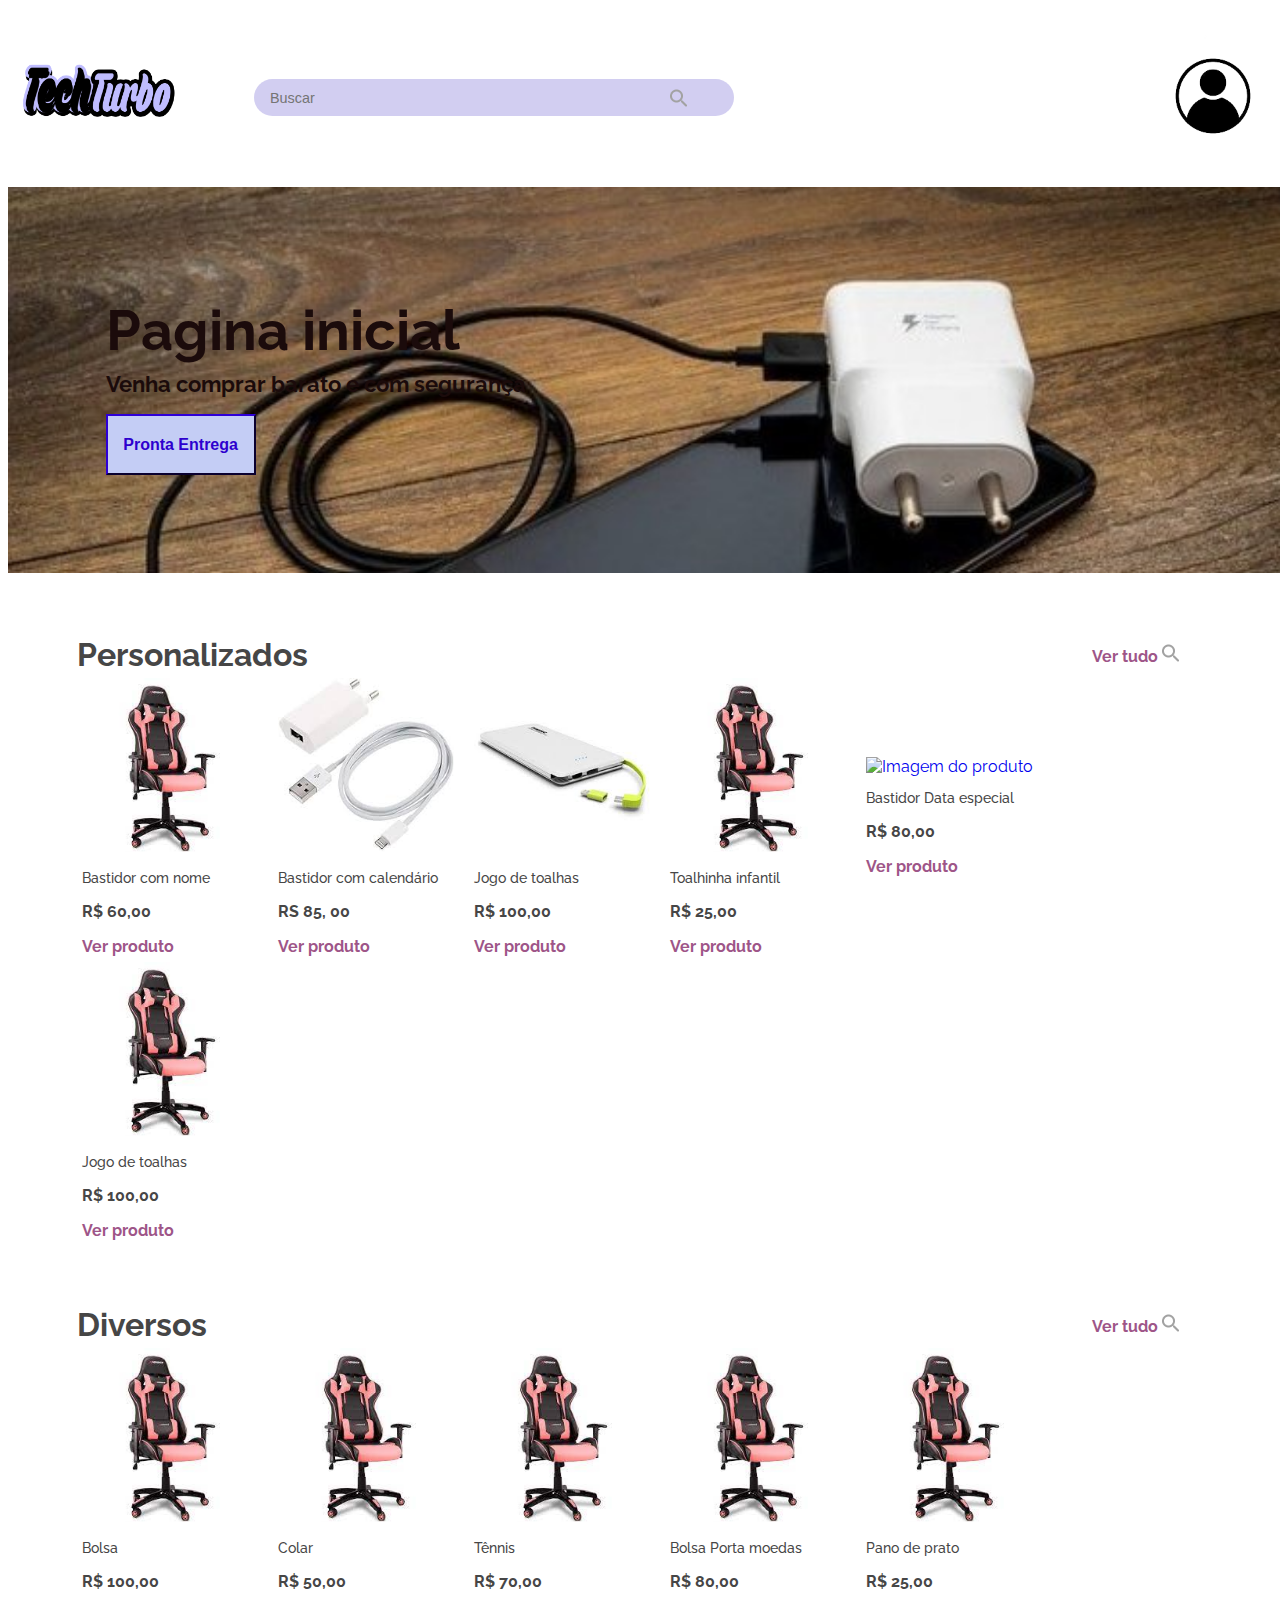
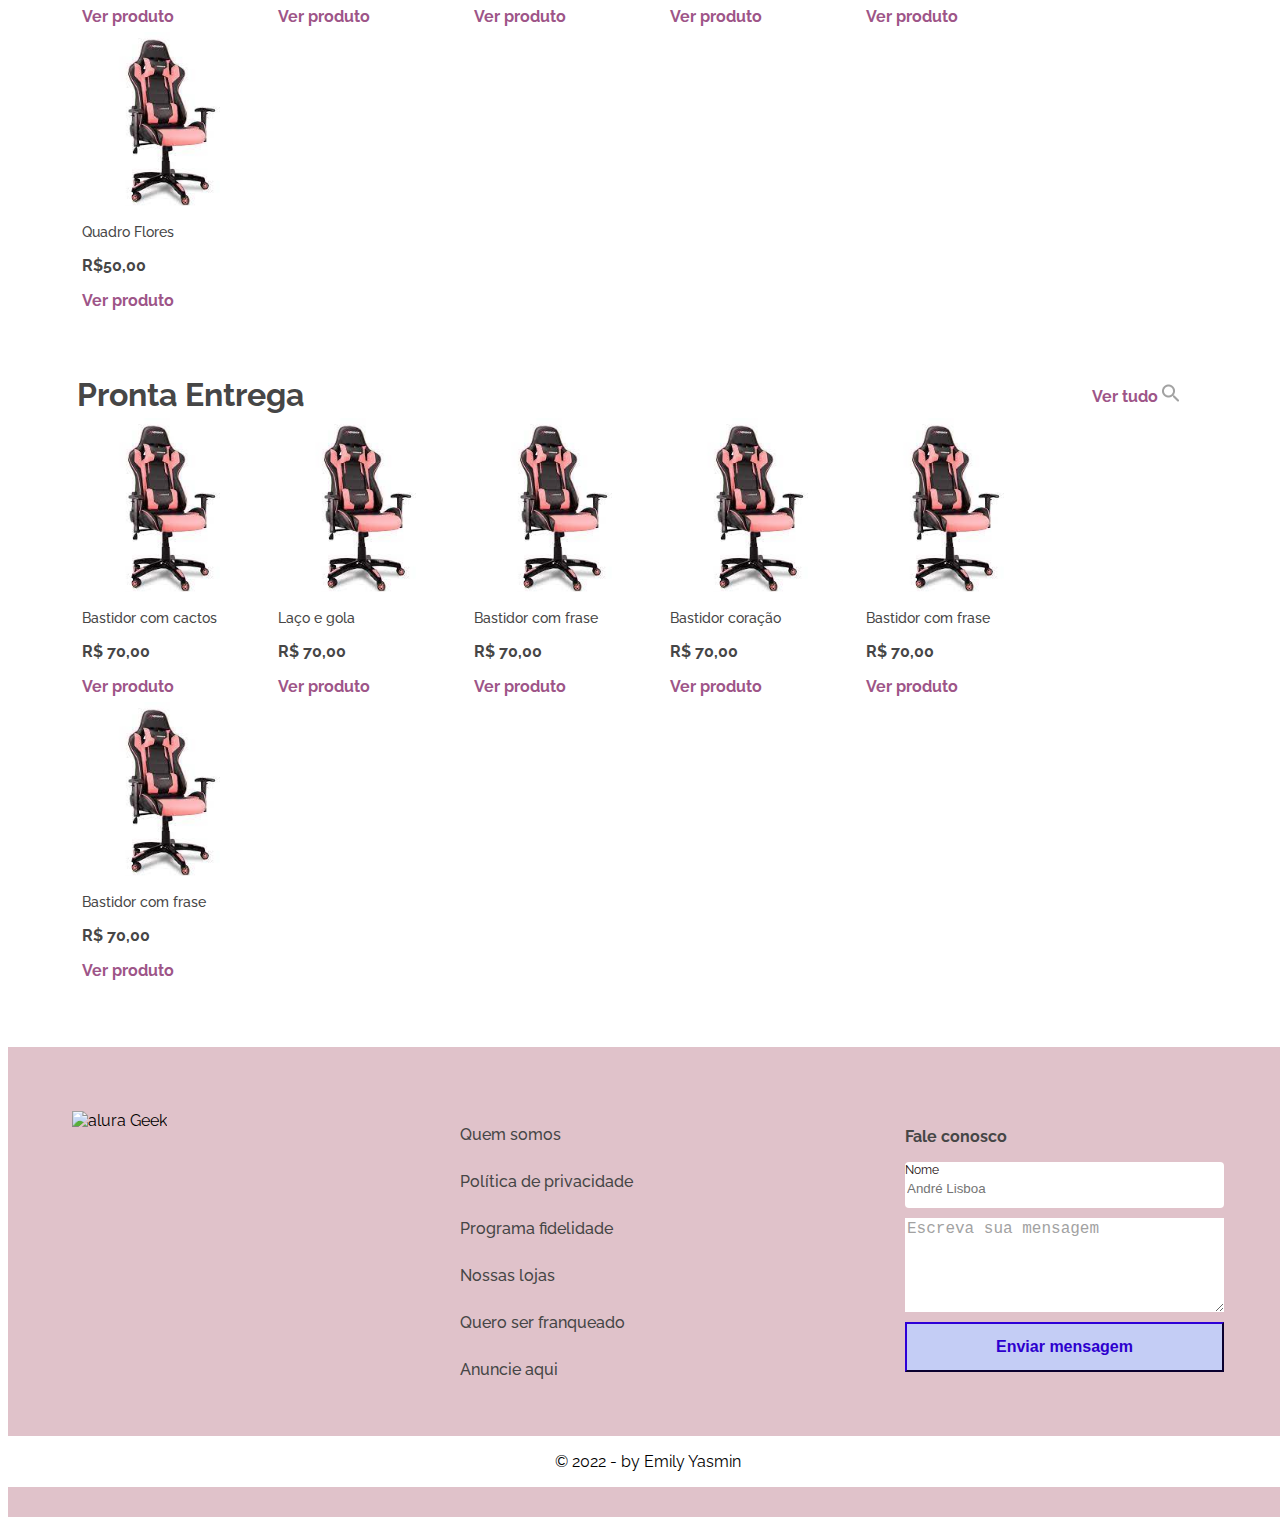
==== index.html @ 12363c65 "construindo a página" ====
<!DOCTYPE html>
<html lang="pt-br">

<head>
    <meta charset="UTF-8">
    <meta http-equiv="X-UA-Compatible" content="IE=edge">
    <meta name="viewport" content="width=device-width, initial-scale=1.0">
    <title>TechTurbo</title>
    <link rel="preconnect" href="https://fonts.googleapis.com">
    <link rel="preconnect" href="https://fonts.gstatic.com" crossorigin>
    <link href="https://fonts.googleapis.com/css2?family=Raleway:wght@400;700&display=swap" rel="stylesheet">
    <link rel="stylesheet" href="css\style.css">
    <link rel="stylesheet" href="css\menu.css">
    <link rel="stylesheet" href="css\banner.css">
    <link rel="stylesheet" href="css\galeria.css">
    <link rel="stylesheet" href="css\rodape.css">
</head>

<body>
    <header class="menu">
        <div class="menu__principal">
            <img class="menu__logo" src="imagem/Techturbo.png" alt="Logo da Alura">
            <input class="menu__buscar" type="text" placeholder="Buscar">
            <button class="voltar" type=""><a class="menu__navBot" href="index.html"><img class="imagem_login"
                        src="./imagem/imagem_login.png" alt=""></a></button>
        </div>
    </header>
    <main>
        <section class="banner">
            <div class="banner__apresentacao">
                <h1 class="banner__titulo">Pagina inicial</h1>
                <p class="banner__descricao">Venha comprar barato e com segurança</p>
                <a class="Botao2" href="#prontaEntrega"><button class="banner__btn Botao2" type="button">Pronta
                        Entrega</button></a>
            </div>
        </section>
        <section class="galeria personalizados" id="personalizados" data-produto-personalizado="todos">

            <div class="galeria__secao">
                <h2 class="galeria__titulo">Personalizados</h2>
                <a class="galeria__verTudo" href="todos.html">Ver tudo </a>
            </div>
            <!--JS-->

        </section>

        <section class="galeria diversos" id="diversos" data-produto-diversos>
            <div class="galeria__secao">
                <h2 class="galeria__titulo">Diversos</h2>
                <a class="galeria__verTudo" href="todos.html">Ver tudo </a>
            </div>

            <!--JS-->
        </section>

        <section class="galeria prontaEntrega" id="prontaEntrega">
            <div class="galeria__secao">
                <h2 class="galeria__titulo">Pronta Entrega</h2>
                <a class="galeria__verTudo" href="todos.html">Ver tudo </a>
            </div>

            <!--JS-->
        </section>
    </main>
    <footer class="rodape">
        <section class="rodape__aluraGeek">
            <div class="rodape__divLogo">
                <img class="rodape__logo" src="" alt="alura Geek">
            </div>
            <nav class="rodape__informacoes">
                <a class="rodape__informacao" href="#">Quem somos</a>
                <a class="rodape__informacao" href="#">Política de privacidade</a>
                <a class="rodape__informacao" href="#">Programa fidelidade</a>
                <a class="rodape__informacao" href="#">Nossas lojas</a>
                <a class="rodape__informacao" href="#">Quero ser franqueado</a>
                <a class="rodape__informacao" href="#">Anuncie aqui</a>
            </nav>
            <form class="rodape__faleConosco">
                <p class="rodape__subtitulo">Fale conosco</p>
                <div class="rodape__formulario">
                    <label class="rodape__nome" for="text">Nome</label>
                    <input class="rodape__inputNome" type="text" placeholder="André Lisboa" maxlength="40"
                        title="O campo deve conter nomáximo 40 caracteres" required>
                </div>
                <textarea class="rodape__mensagem" name="mensagem" id="" cols="30" rows="5" maxlength="120"
                    title="O campo deve conter no máximo 120 caracteres" required>Escreva sua mensagem</textarea>
                <button class="rodape__btn Botao2" type="submit">Enviar mensagem</button>
            </form>
        </section>
        <section class="rodape__desenvolvedor">
            <p> © 2022 - by Emily Yasmin</p>
        </section>
    </footer>
</body>
<script type="module" src="js\home.js"></script>

</html>
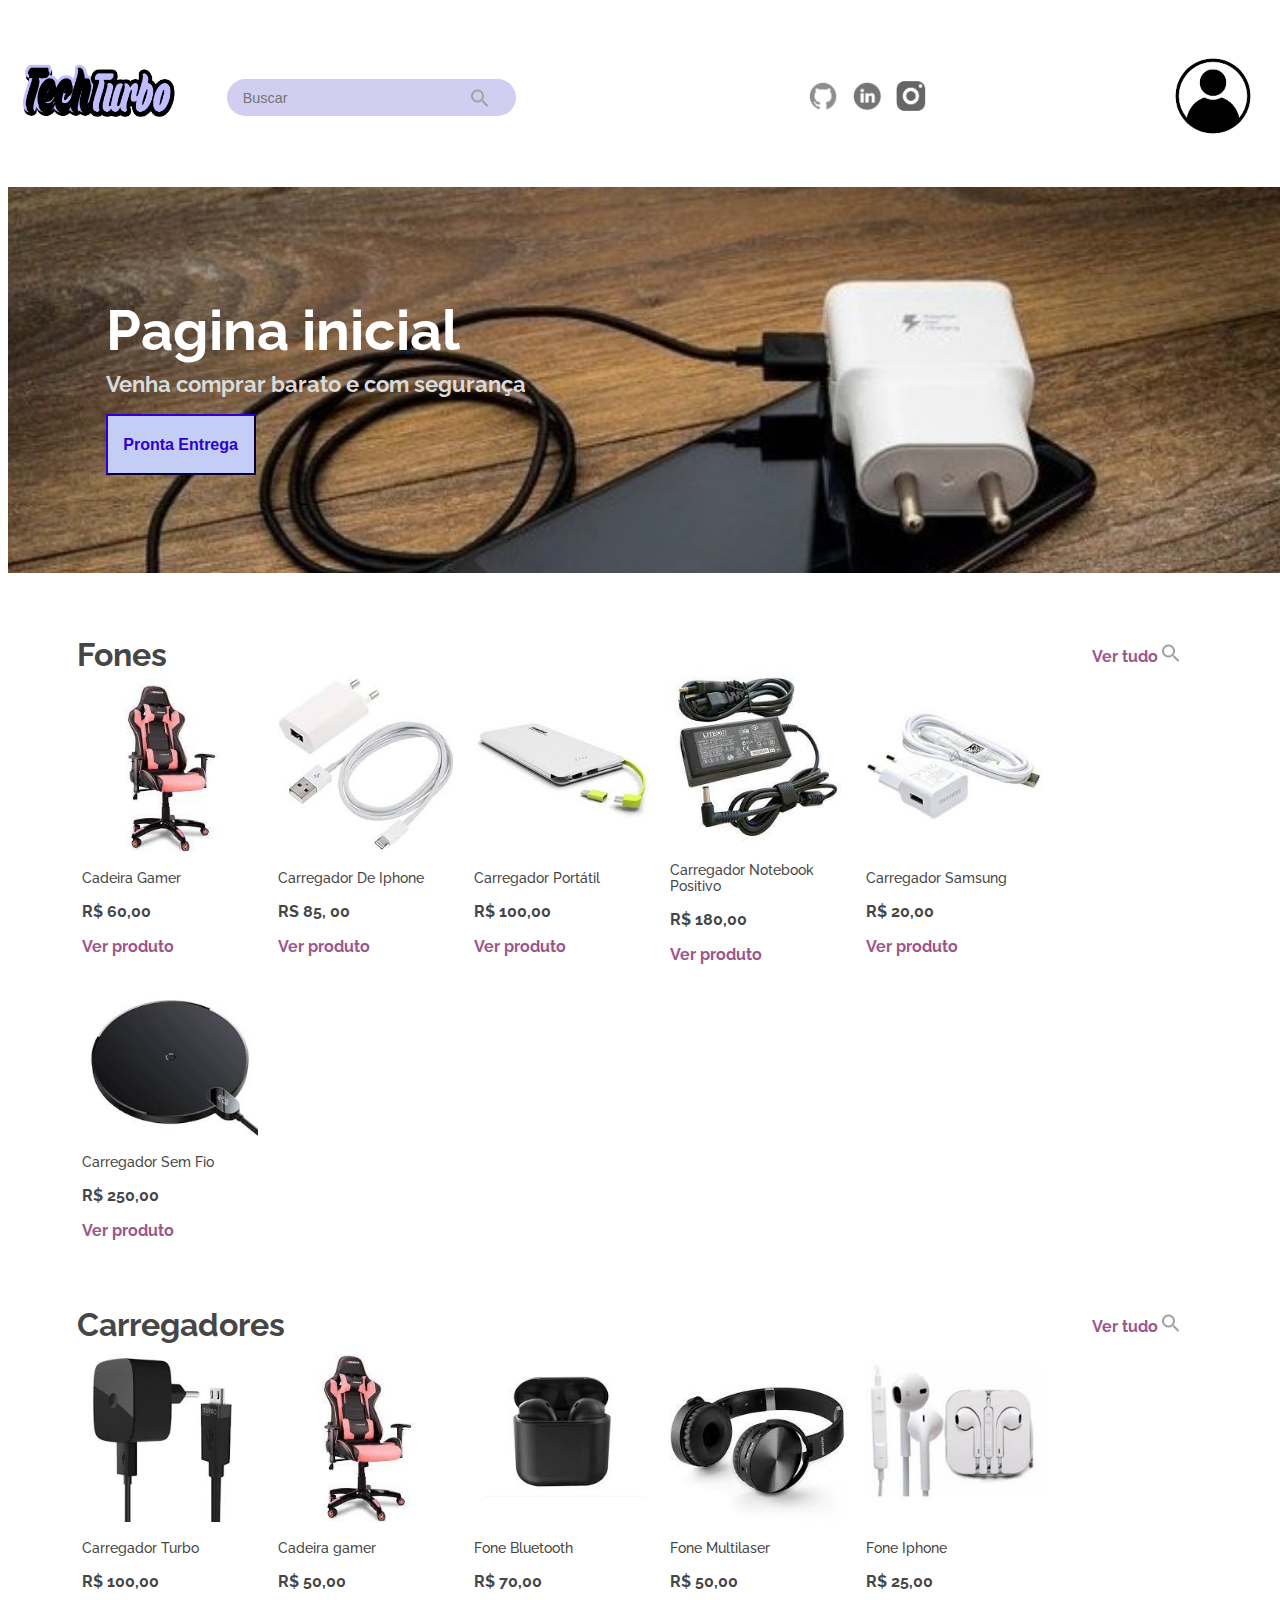
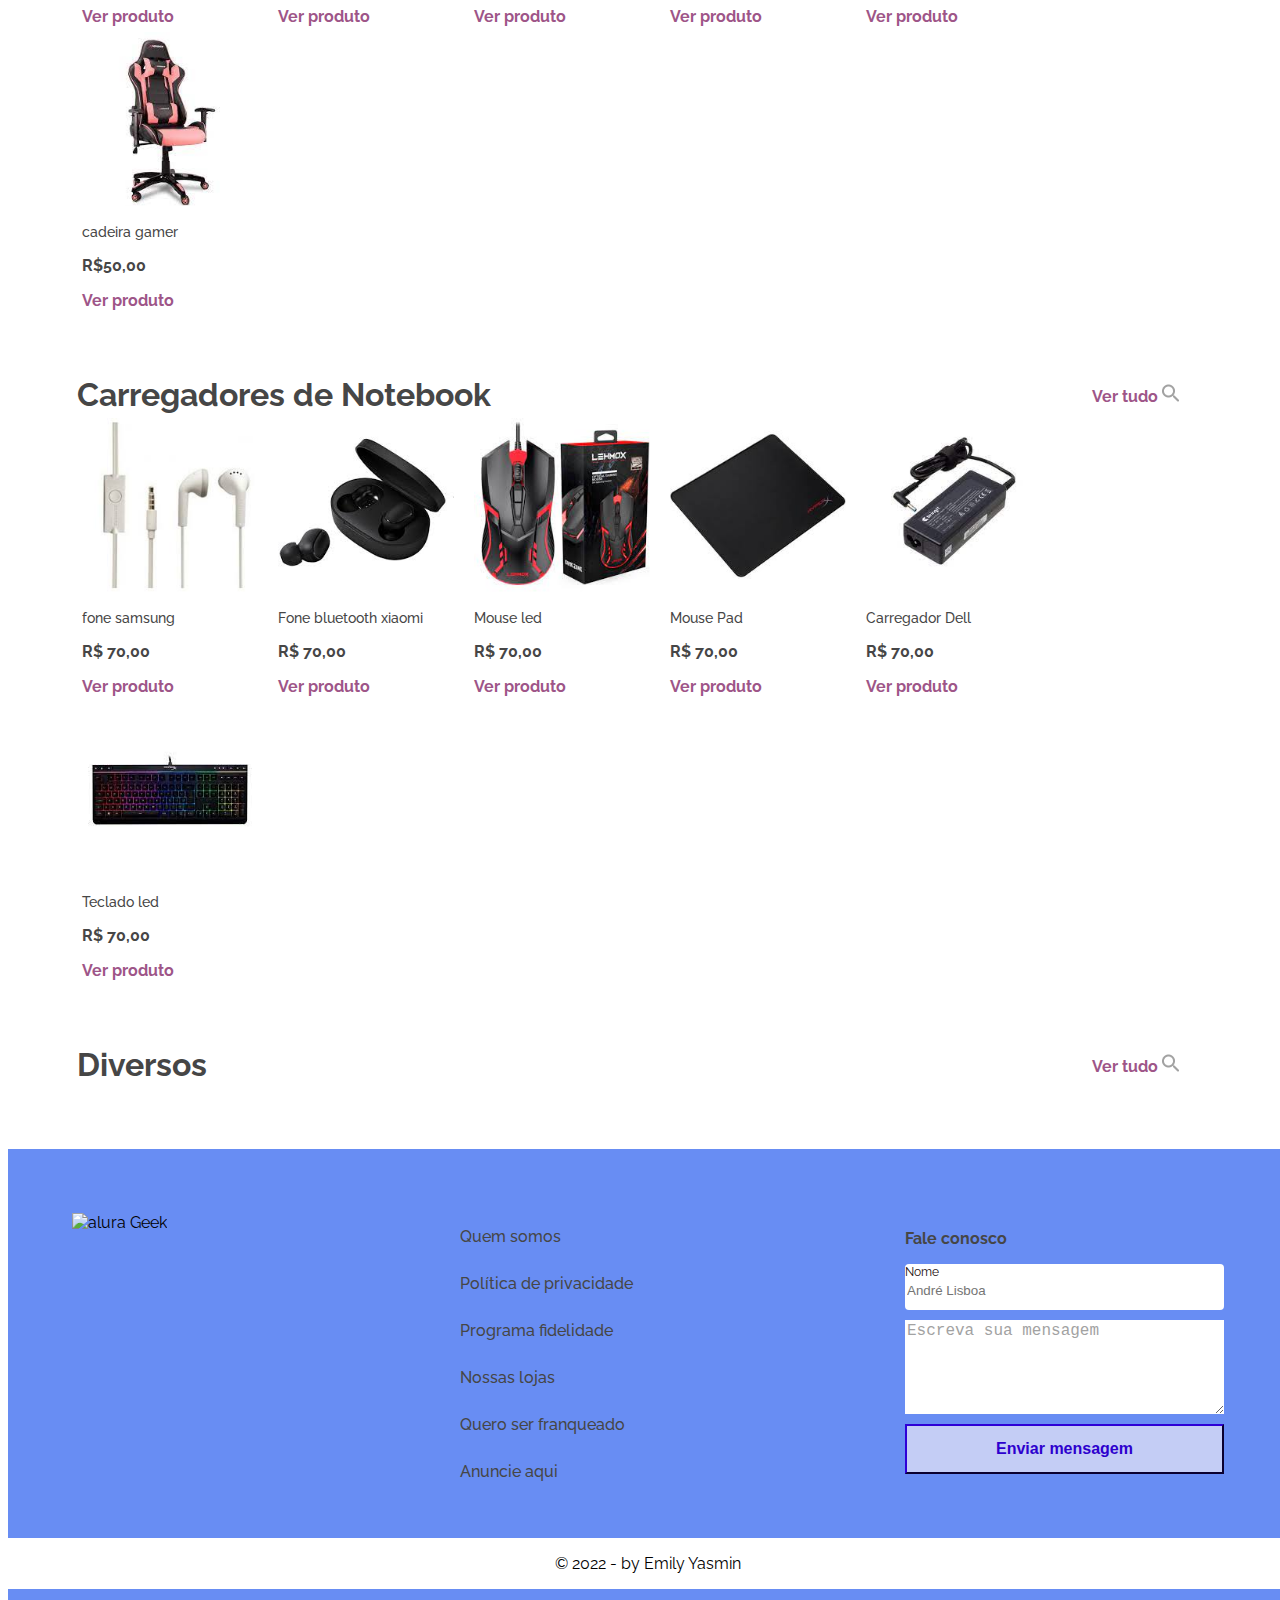
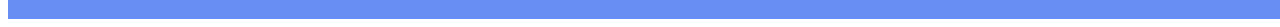
==== commit ff41396d: "construção da pagina" ====
--- a/index.html
+++ b/index.html
@@ -24,6 +24,22 @@
             <button class="voltar" type=""><a class="menu__navBot" href="index.html"><img class="imagem_login"
                         src="./imagem/imagem_login.png" alt=""></a></button>
         </div>
+        <div class="redes-sociais">
+            <ul>
+                <li>
+                    <a href="https://github.com/emilyasx"><img class="imagem__icons"
+                            src="./imagem/icone-github-grise.png"></a>
+                </li>
+                <li>
+                    <a href="linkedin.com/in/emily-carvalho-2aa57018b"><img class="imagem__icons"
+                            src="./imagem/icone-linkedin-grise.png"></a>
+                </li>
+                <li>
+                    <a href="https://www.instagram.com/emilyasx_/"><img class="imagem__icons"
+                            src="./imagem/instagram-cinza-grise.png"></a>
+                </li>
+            </ul>
+        </div>
     </header>
     <main>
         <section class="banner">
@@ -37,7 +53,7 @@
         <section class="galeria personalizados" id="personalizados" data-produto-personalizado="todos">
 
             <div class="galeria__secao">
-                <h2 class="galeria__titulo">Personalizados</h2>
+                <h2 class="galeria__titulo">Fones</h2>
                 <a class="galeria__verTudo" href="todos.html">Ver tudo </a>
             </div>
             <!--JS-->
@@ -46,7 +62,7 @@
 
         <section class="galeria diversos" id="diversos" data-produto-diversos>
             <div class="galeria__secao">
-                <h2 class="galeria__titulo">Diversos</h2>
+                <h2 class="galeria__titulo">Carregadores</h2>
                 <a class="galeria__verTudo" href="todos.html">Ver tudo </a>
             </div>
 
@@ -55,12 +71,18 @@
 
         <section class="galeria prontaEntrega" id="prontaEntrega">
             <div class="galeria__secao">
-                <h2 class="galeria__titulo">Pronta Entrega</h2>
+                <h2 class="galeria__titulo">Carregadores de Notebook</h2>
                 <a class="galeria__verTudo" href="todos.html">Ver tudo </a>
             </div>
 
             <!--JS-->
         </section>
+
+        <section class="galeria prontaEntrega" id="prontaEntrega">
+            <div class="galeria__secao">
+                <h2 class="galeria__titulo">Diversos</h2>
+                <a class="galeria__verTudo" href="todos.html">Ver tudo </a>
+            </div>
     </main>
     <footer class="rodape">
         <section class="rodape__aluraGeek">
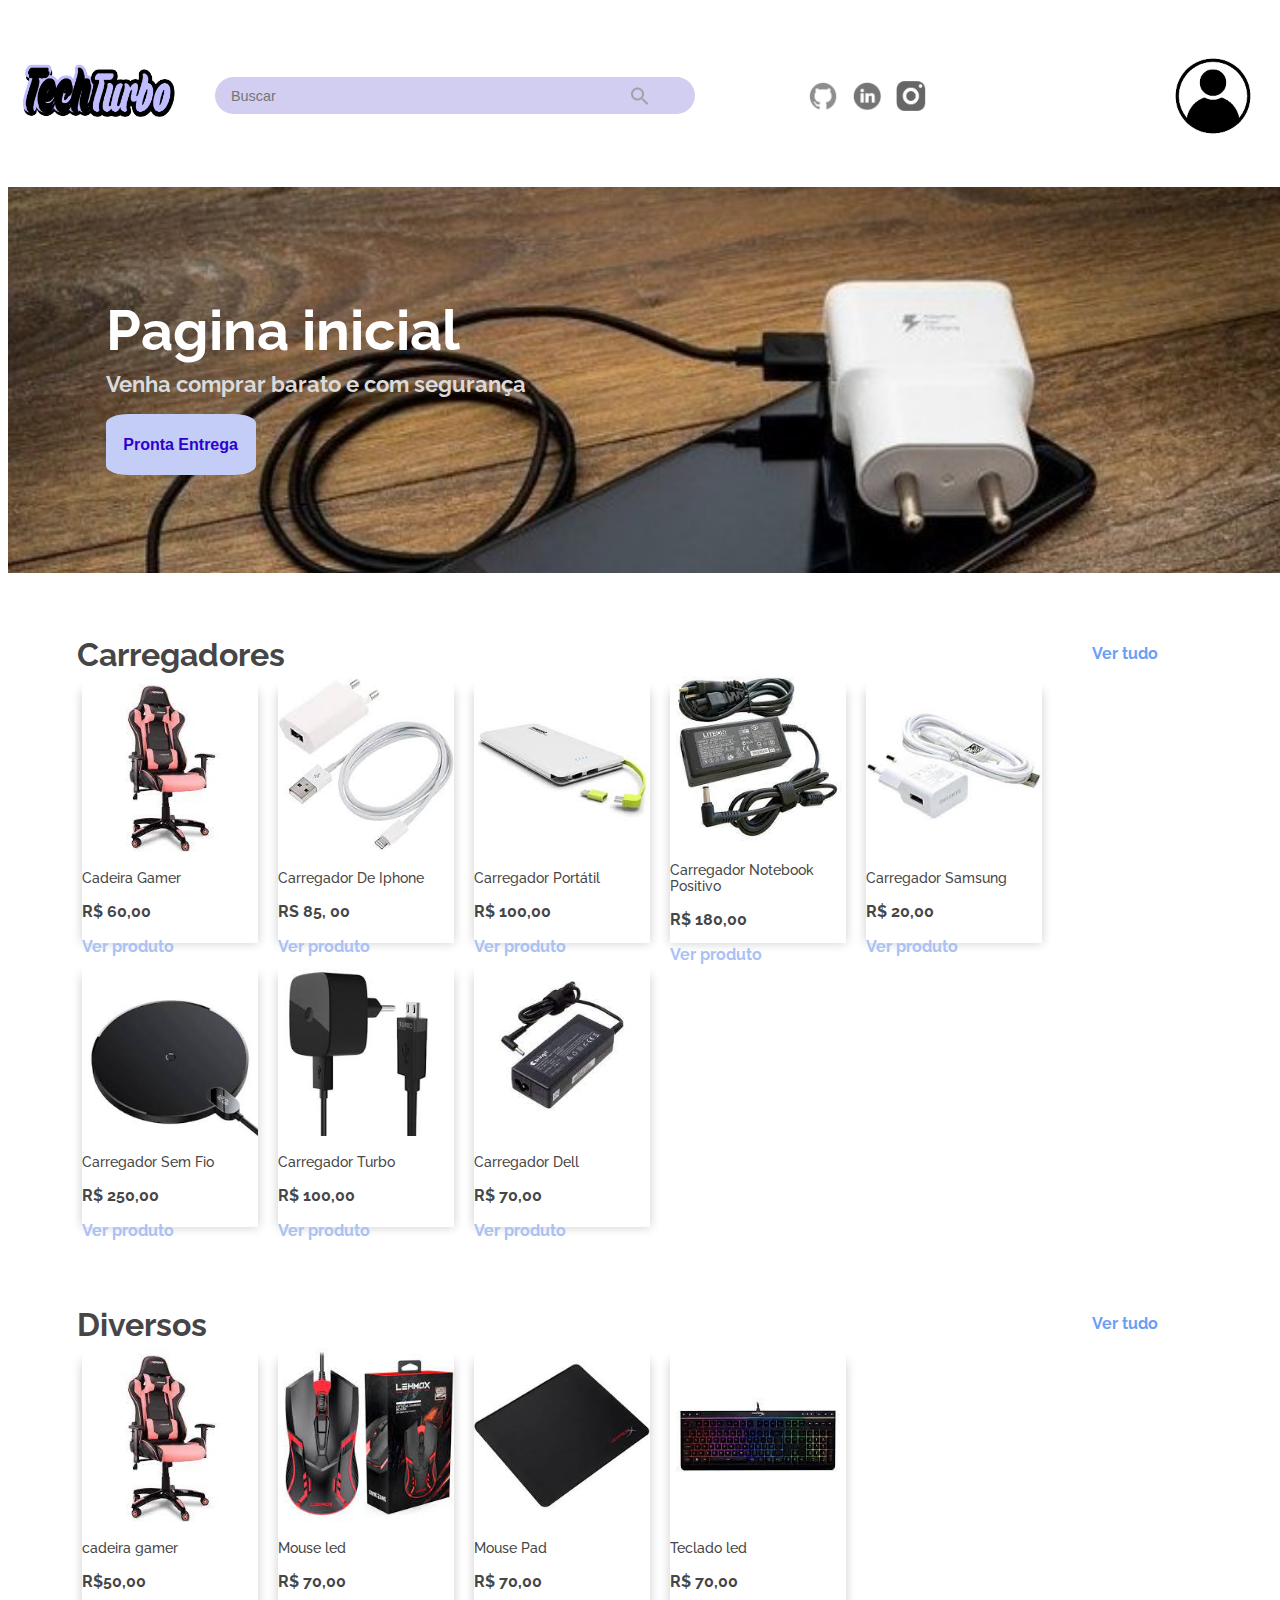
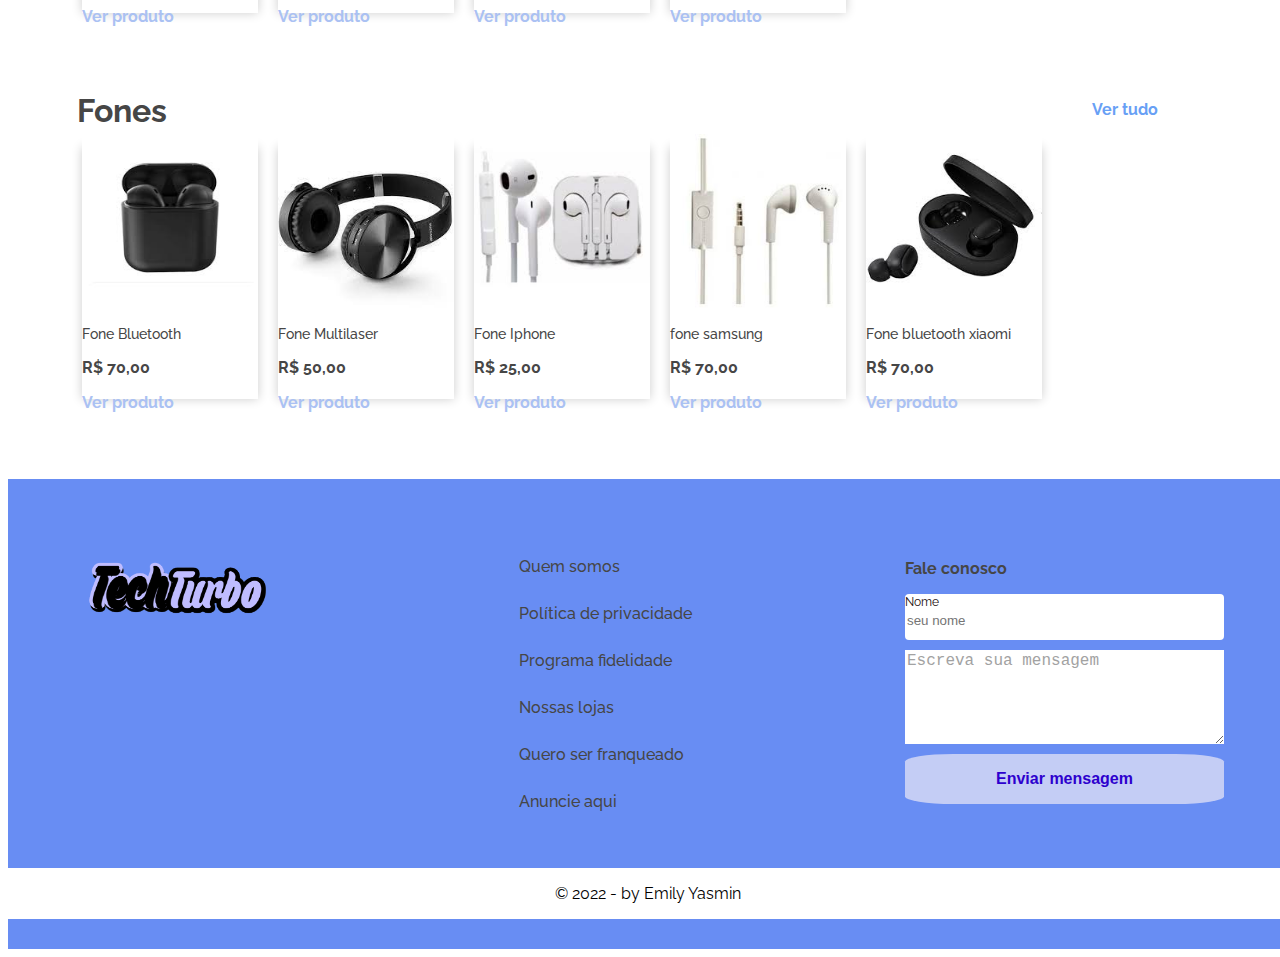
==== commit f7e8f1ad: "construção da pagina" ====
--- a/index.html
+++ b/index.html
@@ -20,8 +20,8 @@
     <header class="menu">
         <div class="menu__principal">
             <img class="menu__logo" src="imagem/Techturbo.png" alt="Logo da Alura">
-            <input class="menu__buscar" type="text" placeholder="Buscar">
-            <button class="voltar" type=""><a class="menu__navBot" href="index.html"><img class="imagem_login"
+            <input class="menu__buscar1" type="text" placeholder="Buscar">
+            <button class="voltar" type=""><a class="menu__navBot" href="login.html"><img class="imagem_login"
                         src="./imagem/imagem_login.png" alt=""></a></button>
         </div>
         <div class="redes-sociais">
@@ -53,7 +53,7 @@
         <section class="galeria personalizados" id="personalizados" data-produto-personalizado="todos">
 
             <div class="galeria__secao">
-                <h2 class="galeria__titulo">Fones</h2>
+                <h2 class="galeria__titulo">Carregadores</h2>
                 <a class="galeria__verTudo" href="todos.html">Ver tudo </a>
             </div>
             <!--JS-->
@@ -62,7 +62,7 @@
 
         <section class="galeria diversos" id="diversos" data-produto-diversos>
             <div class="galeria__secao">
-                <h2 class="galeria__titulo">Carregadores</h2>
+                <h2 class="galeria__titulo">Diversos</h2>
                 <a class="galeria__verTudo" href="todos.html">Ver tudo </a>
             </div>
 
@@ -71,48 +71,43 @@
 
         <section class="galeria prontaEntrega" id="prontaEntrega">
             <div class="galeria__secao">
-                <h2 class="galeria__titulo">Carregadores de Notebook</h2>
+                <h2 class="galeria__titulo">Fones</h2>
                 <a class="galeria__verTudo" href="todos.html">Ver tudo </a>
             </div>
 
             <!--JS-->
         </section>
 
-        <section class="galeria prontaEntrega" id="prontaEntrega">
-            <div class="galeria__secao">
-                <h2 class="galeria__titulo">Diversos</h2>
-                <a class="galeria__verTudo" href="todos.html">Ver tudo </a>
-            </div>
-    </main>
-    <footer class="rodape">
-        <section class="rodape__aluraGeek">
-            <div class="rodape__divLogo">
-                <img class="rodape__logo" src="" alt="alura Geek">
-            </div>
-            <nav class="rodape__informacoes">
-                <a class="rodape__informacao" href="#">Quem somos</a>
-                <a class="rodape__informacao" href="#">Política de privacidade</a>
-                <a class="rodape__informacao" href="#">Programa fidelidade</a>
-                <a class="rodape__informacao" href="#">Nossas lojas</a>
-                <a class="rodape__informacao" href="#">Quero ser franqueado</a>
-                <a class="rodape__informacao" href="#">Anuncie aqui</a>
-            </nav>
-            <form class="rodape__faleConosco">
-                <p class="rodape__subtitulo">Fale conosco</p>
-                <div class="rodape__formulario">
-                    <label class="rodape__nome" for="text">Nome</label>
-                    <input class="rodape__inputNome" type="text" placeholder="André Lisboa" maxlength="40"
-                        title="O campo deve conter nomáximo 40 caracteres" required>
+
+        <footer class="rodape">
+            <section class="rodape__aluraGeek">
+                <div class="rodape__divLogo">
+                    <img class="rodape__logo" src="./imagem/Techturbo.png" alt="alura Geek">
                 </div>
-                <textarea class="rodape__mensagem" name="mensagem" id="" cols="30" rows="5" maxlength="120"
-                    title="O campo deve conter no máximo 120 caracteres" required>Escreva sua mensagem</textarea>
-                <button class="rodape__btn Botao2" type="submit">Enviar mensagem</button>
-            </form>
-        </section>
-        <section class="rodape__desenvolvedor">
-            <p> © 2022 - by Emily Yasmin</p>
-        </section>
-    </footer>
+                <nav class="rodape__informacoes">
+                    <a class="rodape__informacao" href="#">Quem somos</a>
+                    <a class="rodape__informacao" href="#">Política de privacidade</a>
+                    <a class="rodape__informacao" href="#">Programa fidelidade</a>
+                    <a class="rodape__informacao" href="#">Nossas lojas</a>
+                    <a class="rodape__informacao" href="#">Quero ser franqueado</a>
+                    <a class="rodape__informacao" href="#">Anuncie aqui</a>
+                </nav>
+                <form class="rodape__faleConosco">
+                    <p class="rodape__subtitulo">Fale conosco</p>
+                    <div class="rodape__formulario">
+                        <label class="rodape__nome" for="text">Nome</label>
+                        <input class="rodape__inputNome" type="text" placeholder="seu nome" maxlength="40"
+                            title="O campo deve conter nomáximo 40 caracteres" required>
+                    </div>
+                    <textarea class="rodape__mensagem" name="mensagem" id="" cols="30" rows="5" maxlength="120"
+                        title="O campo deve conter no máximo 120 caracteres" required>Escreva sua mensagem</textarea>
+                    <button class="rodape__btn Botao2" type="submit">Enviar mensagem</button>
+                </form>
+            </section>
+            <section class="rodape__desenvolvedor">
+                <p> © 2022 - by Emily Yasmin</p>
+            </section>
+        </footer>
 </body>
 <script type="module" src="js\home.js"></script>
 
